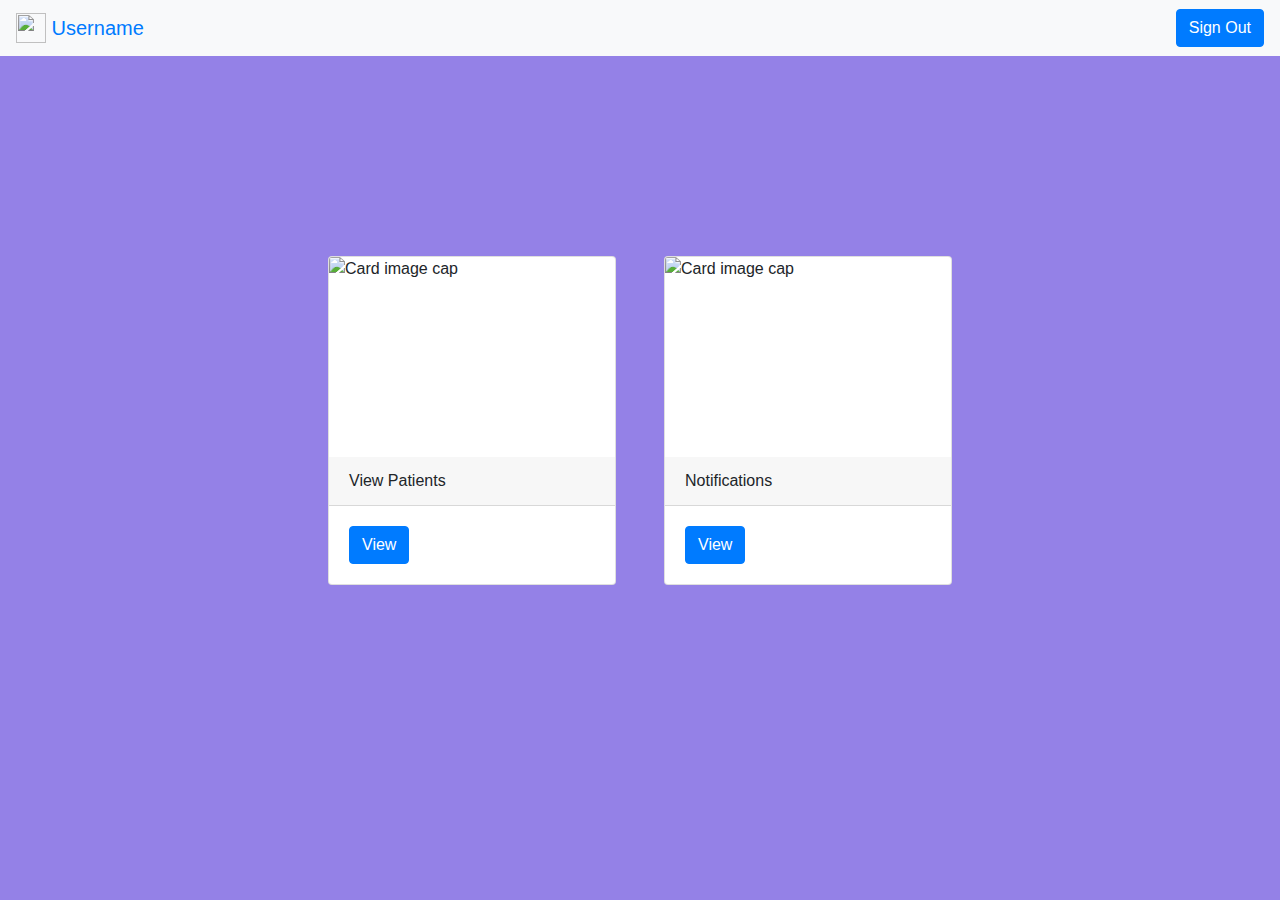
==== doctor.html @ d9c1c9d8 "Migrated to Express App" ====
<!DOCTYPE html>
<html>
    <head>
        <link rel="stylesheet" href="https://maxcdn.bootstrapcdn.com/bootstrap/4.0.0/css/bootstrap.min.css" integrity="sha384-Gn5384xqQ1aoWXA+058RXPxPg6fy4IWvTNh0E263XmFcJlSAwiGgFAW/dAiS6JXm" crossorigin="anonymous">
        <link rel="stylesheet" href="node_modules/font-awesome/css/font-awesome.min.css">
        <link rel="stylesheet" href="cardscontainer.css">
        <title>Dashboard</title>
    </head>
    <body style="background-color: #9481e7;
    background-image: url('https://www.transparenttextures.com/patterns/brushed-alum.png');">
        <nav class="navbar navbar-primary bg-light">
            <a class="navbar-brand" href="images/person.png">
              <img src="images/person.png" width="30" height="30" class="d-inline-block align-top" alt="">
              Username
            </a>
            <button class="btn btn-primary" onclick="signout()">Sign Out</button>

          </nav>

          <div class="container md-12 ">

              <div class="row md-12 patients-cards cardscontainer" style="margin-top: 200px;">
                <div class="card ml-auto md-4 mt-10 align-baseline" style="width: 18rem;">
                    <img class="card-img-top" src="images/doctor.jpg" height="200px" alt="Card image cap">
                    <div class="card-header">
                        View Patients
                      </div>
                    <div class="card-body">
                      <button class="btn btn-primary">View</button>

                    </div>
                  </div>
                  <div class="card mr-auto md-4 ml-5 mt-10 align-baseline" style="width: 18rem;">
                    <img class="card-img-top" src="images/notification.jpg" height="200px" alt="Card image cap">
                    <div class="card-header">
                        Notifications
                      </div>
                    <div class="card-body">
                
                      <button class="btn btn-primary">View</button>
                    </div>
                  </div>
                                  
              </div>
          </div>
    
        <script src="https://code.jquery.com/jquery-3.2.1.slim.min.js" integrity="sha384-KJ3o2DKtIkvYIK3UENzmM7KCkRr/rE9/Qpg6aAZGJwFDMVNA/GpGFF93hXpG5KkN" crossorigin="anonymous"></script>
        <script src="https://cdnjs.cloudflare.com/ajax/libs/popper.js/1.12.9/umd/popper.min.js" integrity="sha384-ApNbgh9B+Y1QKtv3Rn7W3mgPxhU9K/ScQsAP7hUibX39j7fakFPskvXusvfa0b4Q" crossorigin="anonymous"></script>
        <script src="https://maxcdn.bootstrapcdn.com/bootstrap/4.0.0/js/bootstrap.min.js" integrity="sha384-JZR6Spejh4U02d8jOt6vLEHfe/JQGiRRSQQxSfFWpi1MquVdAyjUar5+76PVCmYl" crossorigin="anonymous"></script>
        <script src="https://www.gstatic.com/firebasejs/4.8.1/firebase.js"></script>
        <script src="firebase.js"></script>
        <script src="signout.js"></script>
    </body>
</html>
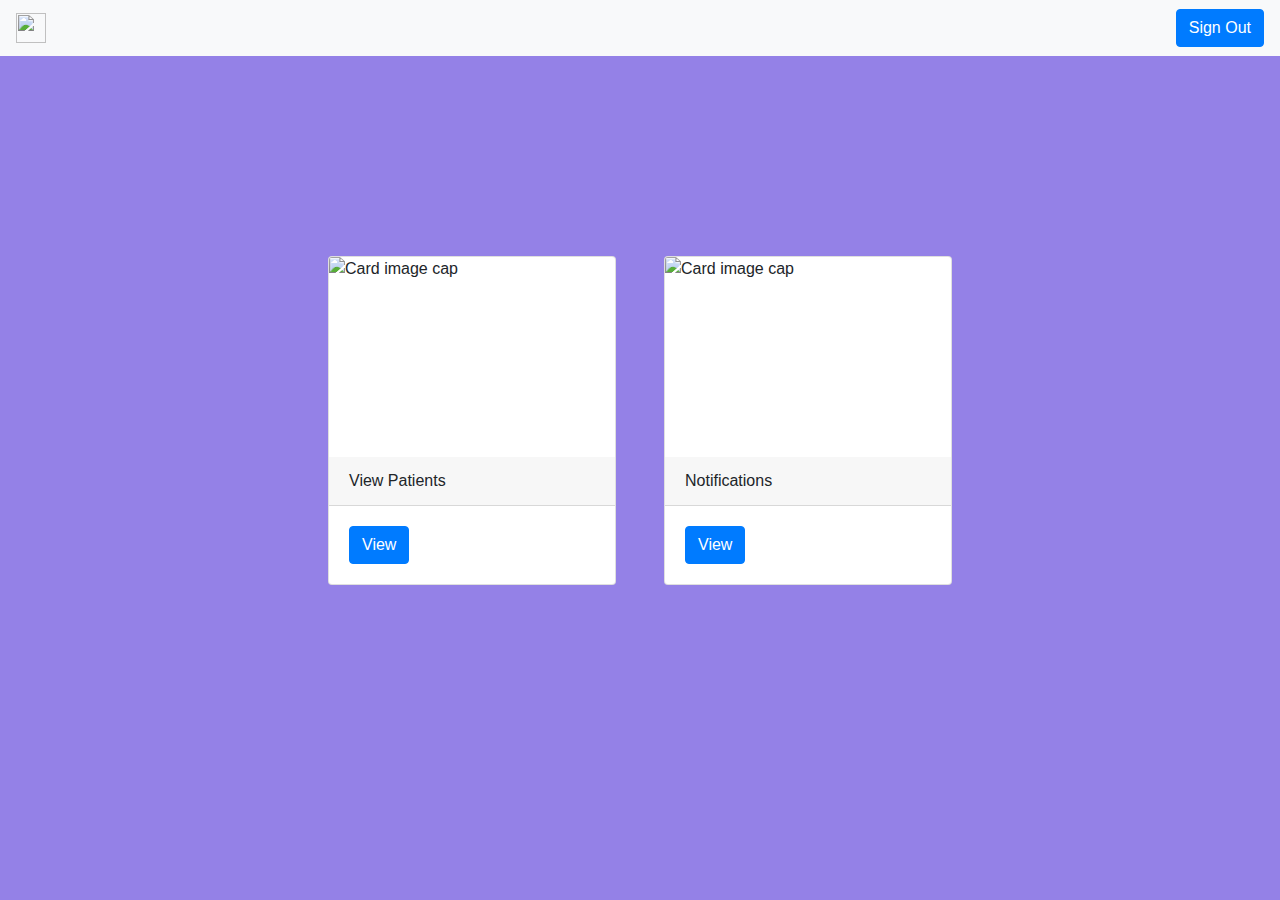
==== commit 64d16cf0: "Blockchain connectivity" ====
--- a/doctor.html
+++ b/doctor.html
@@ -1,54 +1,202 @@
 <!DOCTYPE html>
 <html>
-    <head>
-        <link rel="stylesheet" href="https://maxcdn.bootstrapcdn.com/bootstrap/4.0.0/css/bootstrap.min.css" integrity="sha384-Gn5384xqQ1aoWXA+058RXPxPg6fy4IWvTNh0E263XmFcJlSAwiGgFAW/dAiS6JXm" crossorigin="anonymous">
-        <link rel="stylesheet" href="node_modules/font-awesome/css/font-awesome.min.css">
-        <link rel="stylesheet" href="cardscontainer.css">
-        <title>Dashboard</title>
-    </head>
-    <body style="background-color: #9481e7;
+
+<head>
+  <link rel="stylesheet" href="https://maxcdn.bootstrapcdn.com/bootstrap/4.0.0/css/bootstrap.min.css"
+    integrity="sha384-Gn5384xqQ1aoWXA+058RXPxPg6fy4IWvTNh0E263XmFcJlSAwiGgFAW/dAiS6JXm" crossorigin="anonymous">
+  <link rel="stylesheet" href="node_modules/font-awesome/css/font-awesome.min.css">
+  <link rel="stylesheet" href="cardscontainer.css">
+  <title>Dashboard</title>
+</head>
+
+<body onload="numberOfNotifications()" style="background-color: #9481e7;
     background-image: url('https://www.transparenttextures.com/patterns/brushed-alum.png');">
-        <nav class="navbar navbar-primary bg-light">
-            <a class="navbar-brand" href="images/person.png">
-              <img src="images/person.png" width="30" height="30" class="d-inline-block align-top" alt="">
-              Username
-            </a>
-            <button class="btn btn-primary" onclick="signout()">Sign Out</button>
-
-          </nav>
-
-          <div class="container md-12 ">
-
-              <div class="row md-12 patients-cards cardscontainer" style="margin-top: 200px;">
-                <div class="card ml-auto md-4 mt-10 align-baseline" style="width: 18rem;">
-                    <img class="card-img-top" src="images/doctor.jpg" height="200px" alt="Card image cap">
-                    <div class="card-header">
-                        View Patients
-                      </div>
-                    <div class="card-body">
-                      <button class="btn btn-primary">View</button>
-
-                    </div>
-                  </div>
-                  <div class="card mr-auto md-4 ml-5 mt-10 align-baseline" style="width: 18rem;">
-                    <img class="card-img-top" src="images/notification.jpg" height="200px" alt="Card image cap">
-                    <div class="card-header">
-                        Notifications
-                      </div>
-                    <div class="card-body">
-                
-                      <button class="btn btn-primary">View</button>
-                    </div>
-                  </div>
-                                  
-              </div>
-          </div>
-    
-        <script src="https://code.jquery.com/jquery-3.2.1.slim.min.js" integrity="sha384-KJ3o2DKtIkvYIK3UENzmM7KCkRr/rE9/Qpg6aAZGJwFDMVNA/GpGFF93hXpG5KkN" crossorigin="anonymous"></script>
-        <script src="https://cdnjs.cloudflare.com/ajax/libs/popper.js/1.12.9/umd/popper.min.js" integrity="sha384-ApNbgh9B+Y1QKtv3Rn7W3mgPxhU9K/ScQsAP7hUibX39j7fakFPskvXusvfa0b4Q" crossorigin="anonymous"></script>
-        <script src="https://maxcdn.bootstrapcdn.com/bootstrap/4.0.0/js/bootstrap.min.js" integrity="sha384-JZR6Spejh4U02d8jOt6vLEHfe/JQGiRRSQQxSfFWpi1MquVdAyjUar5+76PVCmYl" crossorigin="anonymous"></script>
-        <script src="https://www.gstatic.com/firebasejs/4.8.1/firebase.js"></script>
-        <script src="firebase.js"></script>
-        <script src="signout.js"></script>
-    </body>
+  <nav class="navbar navbar-primary bg-light">
+    <a class="navbar-brand" href="images/person.png">
+      <img src="images/person.png" width="30" height="30" class="d-inline-block align-top" alt="">
+      <span id="dashEmail"></span>
+    </a>
+    <button class="btn btn-primary" onclick="signout()">Sign Out</button>
+
+  </nav>
+
+  <div class="container md-12 ">
+
+    <!-- VIEW PATIENTS MODAL -->
+    <div class="container md-12 ">
+      <div id="viewPatientsModal" class="modal fade" role="dialog">
+        <div class="modal-dialog modal-lg" role="content">
+          <div class="modal-content">
+            <div class="modal-header">
+              <h4 class="modal-title">View Patients</h4>
+              <button type="button" class="close" id="loginModalClose">&times;</button>
+            </div>
+            <div class="modal-body">
+              <table id="listOfPatients">
+                <thead>
+
+                  <tr>
+                  </tr>
+
+                </thead>
+                <tbody>
+                </tbody>
+              </table>
+            </div>
+          </div>
+        </div>
+      </div>
+
+      <!-- VIEW PATIENTS MODAL -->
+
+      <!-- NOTIFICATIONS MODAL -->
+      <div class="container md-12 ">
+        <div id="doctorNotifications" class="modal fade" role="dialog">
+          <div class="modal-dialog modal-lg" role="content">
+            <div class="modal-content">
+              <div class="modal-header">
+                <h4 class="modal-title">Notifications</h4>
+                <button type="button" class="close" id="loginModalClose">&times;</button>
+              </div>
+              <div class="modal-body">
+                <table id="doctorNotificationsList">
+                  <thead>
+
+                    <tr>
+                    </tr>
+
+                  </thead>
+                  <tbody>
+                  </tbody>
+                </table>
+              </div>
+            </div>
+          </div>
+        </div>
+
+        <!-- NOTIFICATIONS MODAL -->
+
+
+        <!-- UPLOAD DOCUMENTS MODAL -->
+  <div class="container md-12 ">
+    <div id="loginModal" class="modal fade" role="dialog">
+      <div class="modal-dialog modal-lg" role="content">
+        <div class="modal-content">
+          <div class="modal-header">
+            <h4 class="modal-title">Upload Report</h4>
+            <button type="button" class="close" id="loginModalClose">&times;</button>
+          </div>
+          <div class="modal-body">
+            <form action="/doctorupload" method="POST">
+              <div class="form-row">
+                <div class="form-group col-sm-4 ml-3">
+                  <label class="sr-only" for="fileUpload">Select File</label>
+                  <input type="text" hidden name="loggedinuser" id="loggedinuser">
+                  <input type="text" hidden name="patientuid" id="patientuid">
+                  <input type="text" hidden name="patientEmail" id="patientEmail">
+                  <input type="file" id="fileUpload" name="fileUpload">
+                </div>
+
+              </div>
+              <div class="form-row col-sm-4">
+                <button type="Submit" class="btn btn-primary">Submit</button>
+              </div>
+
+            </form>
+          </div>
+        </div>
+      </div>
+    </div>
+    <!-- UPLOAD DOCUMENTS MODAL -->
+
+        <div class="row md-12 patients-cards cardscontainer" style="margin-top: 200px;">
+          <div class="card ml-auto md-4 mt-10 align-baseline" style="width: 18rem;">
+            <img class="card-img-top" src="images/doctor.jpg" height="200px" alt="Card image cap">
+            <div class="card-header">
+              View Patients
+            </div>
+            <div class="card-body">
+              <button class="btn btn-primary" id="viewPatientsModalOpen">View</button>
+
+            </div>
+          </div>
+          <div class="card mr-auto md-4 ml-5 mt-10 align-baseline" style="width: 18rem;">
+            <img class="card-img-top" src="images/notification.jpg" height="200px" alt="Card image cap">
+            <div class="card-header">
+              Notifications <img src='' id="notificationNumber">
+            </div>
+            <div class="card-body">
+
+              <button class="btn btn-primary" id="doctorNotificationsOpen">View</button>
+            </div>
+          </div>
+
+        </div>
+      </div>
+
+      <script src="https://code.jquery.com/jquery-3.2.1.slim.min.js"
+        integrity="sha384-KJ3o2DKtIkvYIK3UENzmM7KCkRr/rE9/Qpg6aAZGJwFDMVNA/GpGFF93hXpG5KkN" crossorigin="anonymous">
+      </script>
+      <script src="https://cdnjs.cloudflare.com/ajax/libs/popper.js/1.12.9/umd/popper.min.js"
+        integrity="sha384-ApNbgh9B+Y1QKtv3Rn7W3mgPxhU9K/ScQsAP7hUibX39j7fakFPskvXusvfa0b4Q" crossorigin="anonymous">
+      </script>
+      <script src="https://maxcdn.bootstrapcdn.com/bootstrap/4.0.0/js/bootstrap.min.js"
+        integrity="sha384-JZR6Spejh4U02d8jOt6vLEHfe/JQGiRRSQQxSfFWpi1MquVdAyjUar5+76PVCmYl" crossorigin="anonymous">
+      </script>
+      <script src="https://www.gstatic.com/firebasejs/4.8.1/firebase.js"></script>
+      <script src="firebase.js"></script>
+      <script src="signout.js"></script>
+      <script src="doctorNotifications.js"></script>
+      <script src="viewPatients.js"></script>
+      <script>
+        setName();
+
+        function setName() {
+          setInterval(() => {
+            document.getElementById("dashEmail").innerHTML = firebase.auth().currentUser.email;
+          }, 1000)
+        }
+
+        function numberOfNotifications() {
+          setTimeout(() => {
+            var loggedinuser = firebase.auth().currentUser.email;
+            console.log(loggedinuser);
+            firebase.database().ref('Users/' + firebase.auth().currentUser.uid).child('Notifications').once("value")
+              .then(function (snapshot) {
+                var numberOfNotificationss = snapshot.numChildren();
+                console.log(numberOfNotificationss);
+                $("#notificationNumber").attr('src', 'https://img.icons8.com/color/48/000000/' +
+                  numberOfNotificationss + '-c.png');
+                $("#notificationNumber").attr('height', '30px');
+                $("#notificationNumber").attr('width', '30px');
+
+
+              });
+          }, 2000);
+
+
+        }
+        $('#doctorNotificationsOpen').click(function () {
+
+          $('#doctorNotifications').modal('show');
+          doctorNotifications();
+        });
+
+        $('#doctorNotificationsClose').click(function () {
+          $('#doctorNotifications').modal('hide');
+        });
+
+        $('#viewPatientsModalOpen').click(function () {
+          $('#viewPatientsModal').modal('show');
+          viewPatients();
+        });
+
+        $('#viewPatientsModalClose').click(function () {
+          $('#viewPatientsModal').modal('hide');
+        });
+
+
+      </script>
+</body>
+
 </html>